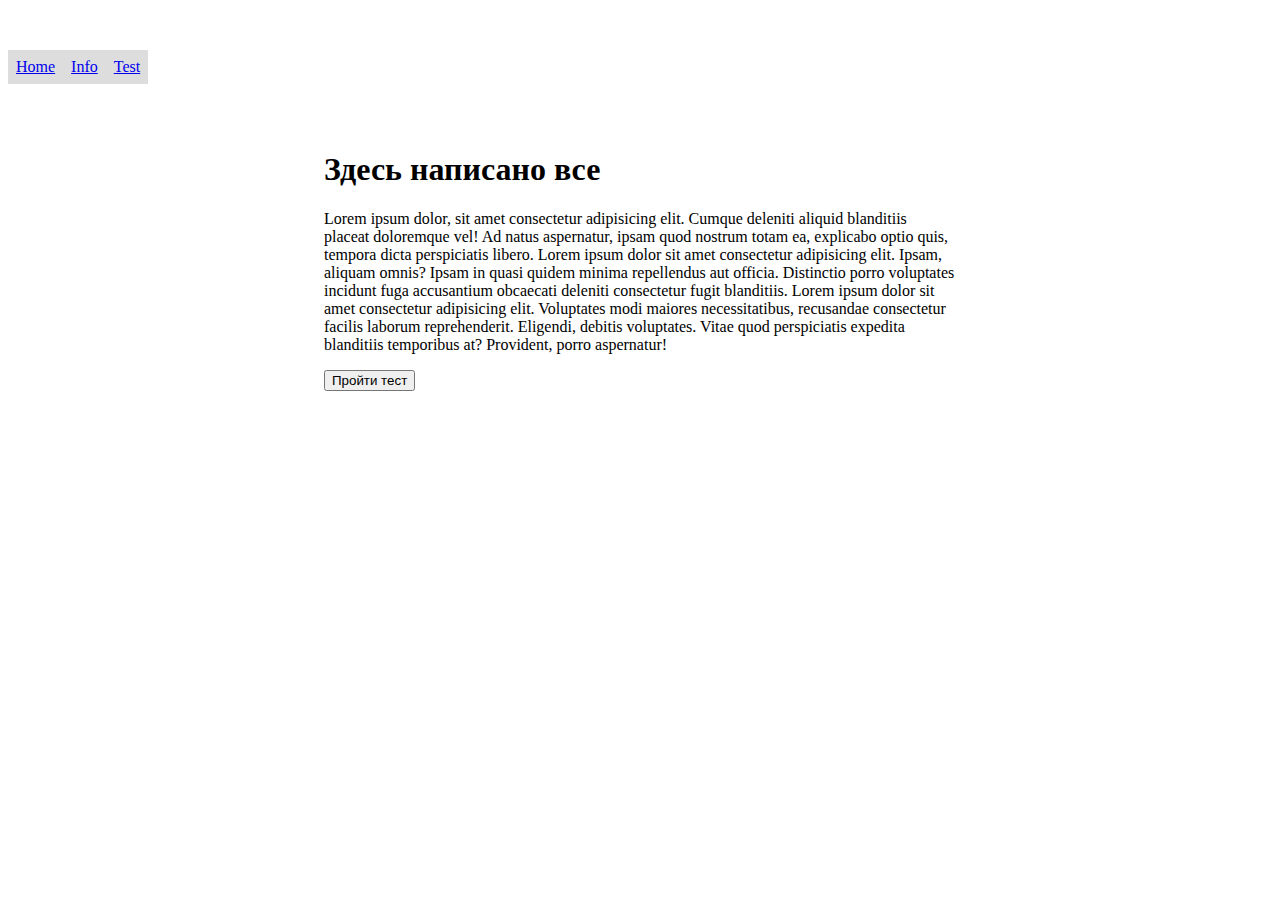
==== info.html @ b44cfed0 "changes" ====
<!DOCTYPE html>
<html lang="en">
<head>
    <meta charset="UTF-8">
    <meta http-equiv="X-UA-Compatible" content="IE=edge">
    <meta name="viewport" content="width=device-width, initial-scale=1.0">
    <script src="script.js"></script>
    <link rel="stylesheet" href="style.css">
    <title>Сети</title>
</head>
<body>
    <div class="navigation">
        <ul>
            <li><a href="index.html">Home</a></li>
            <li><a href="info.html">Info</a></li>
            <li><a href="test.html">Test</a></li>
        </ul>
    </div>
    <div class="container">
        <h1>Здесь написано все</h1>
        <p>Lorem ipsum dolor, sit amet consectetur adipisicing elit. Cumque deleniti aliquid blanditiis placeat doloremque vel! Ad natus aspernatur, ipsam quod nostrum totam ea, explicabo optio quis, tempora dicta perspiciatis libero. Lorem ipsum dolor sit amet consectetur adipisicing elit. Ipsam, aliquam omnis? Ipsam in quasi quidem minima repellendus aut officia. Distinctio porro voluptates incidunt fuga accusantium obcaecati deleniti consectetur fugit blanditiis. Lorem ipsum dolor sit amet consectetur adipisicing elit. Voluptates modi maiores necessitatibus, recusandae consectetur facilis laborum reprehenderit. Eligendi, debitis voluptates. Vitae quod perspiciatis expedita blanditiis temporibus at? Provident, porro aspernatur!</p>
        <input type="button" value="Пройти тест" onclick="location.href='test.html'">
    </div>
</body>
</html>
---- style.css ----
.navigation {
    display: block;
    justify-content: space-between;
    position: fixed;
    width: 100%;
    top:50px;
    text-align:center;
    padding:  20px auto;
}
.navigation ul {
    display: inline;
    height: 50%;
    position: relative;
    list-style-type: none;
    margin: 0;
    padding: 0;
    overflow: hidden;
    /*
    display: flex;
    justify-content: space-around;
    */
  }

.navigation ul p {
    display: inline;
}
  
.navigation ul input {
    display: inline;
}
.navigation li {
    float: left;
    
  }
  
.navigation li a {
    display: block;
    padding: 8px;
    background-color: #dddddd;
  }

.authorization{
    display: inline;
}


.container{
    display: block;
    width: 50%;
    /* overflow: hidden; */
    margin: 100px auto;
    padding: 30px 0px;  
}
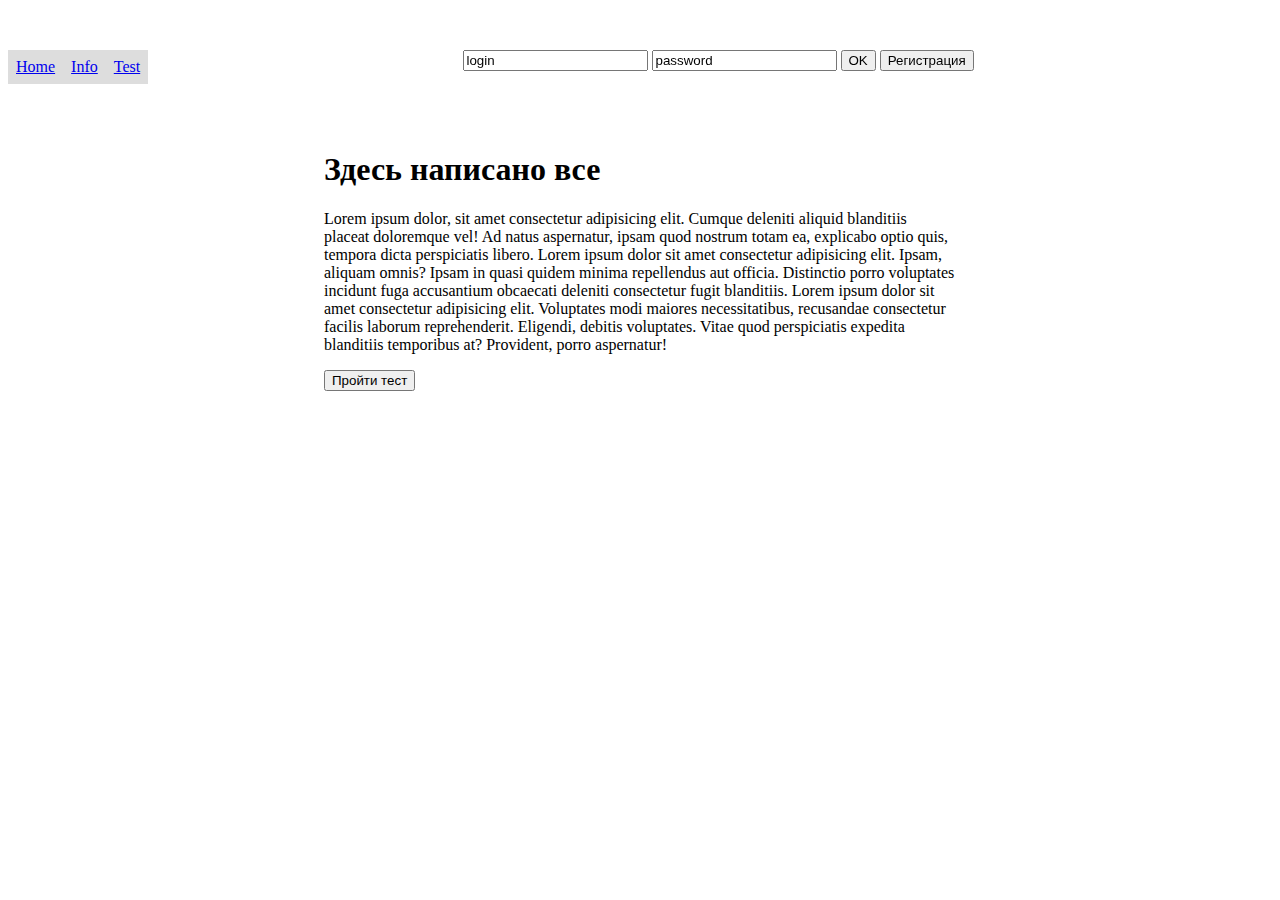
==== commit 8c578907: "smth" ====
--- a/info.html
+++ b/info.html
@@ -4,16 +4,22 @@
     <meta charset="UTF-8">
     <meta http-equiv="X-UA-Compatible" content="IE=edge">
     <meta name="viewport" content="width=device-width, initial-scale=1.0">
-    <script src="script.js"></script>
+    <script defer src="script.js"></script>
     <link rel="stylesheet" href="style.css">
     <title>Сети</title>
 </head>
 <body>
     <div class="navigation">
-        <ul>
+        <ul  class="bar">
             <li><a href="index.html">Home</a></li>
             <li><a href="info.html">Info</a></li>
             <li><a href="test.html">Test</a></li>
+        </ul>
+        <ul class="authorization">
+            <input type="text" value="login">
+            <input type="text" value="password">
+            <input type="button" value="OK">
+            <input type="button" value="Регистрация" onclick="location.href='registration.html'">
         </ul>
     </div>
     <div class="container">
--- a/style.css
+++ b/style.css
@@ -50,4 +50,12 @@
     /* overflow: hidden; */
     margin: 100px auto;
     padding: 30px 0px;  
+}
+
+.questionContainer radio{
+    display: block;
+}
+
+.resultContainer {
+    text-align: center;
 }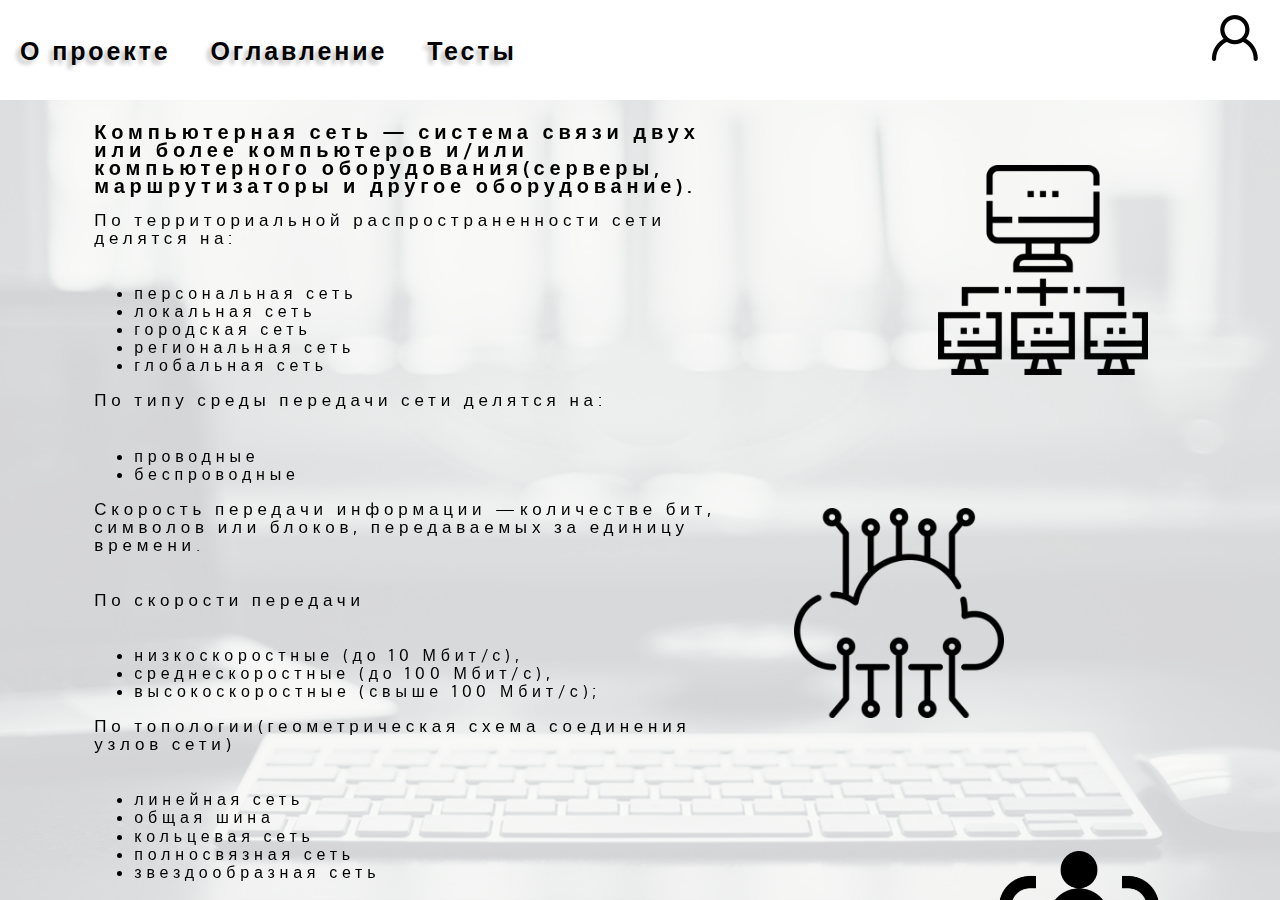
==== commit aa652c46: "Massive upd" ====
--- a/info.html
+++ b/info.html
@@ -4,28 +4,86 @@
     <meta charset="UTF-8">
     <meta http-equiv="X-UA-Compatible" content="IE=edge">
     <meta name="viewport" content="width=device-width, initial-scale=1.0">
-    <script defer src="script.js"></script>
+    <script src="script.js"></script>
     <link rel="stylesheet" href="style.css">
-    <title>Сети</title>
+    <link rel="preconnect" href="https://fonts.googleapis.com">
+    <link rel="preconnect" href="https://fonts.gstatic.com" crossorigin>
+    <link href="https://fonts.googleapis.com/css2?family=Oxygen:wght@300&display=swap" rel="stylesheet">
+    <title>Document</title>
 </head>
 <body>
-    <div class="navigation">
-        <ul  class="bar">
-            <li><a href="index.html">Home</a></li>
-            <li><a href="info.html">Info</a></li>
-            <li><a href="test.html">Test</a></li>
-        </ul>
-        <ul class="authorization">
-            <input type="text" value="login">
-            <input type="text" value="password">
-            <input type="button" value="OK">
-            <input type="button" value="Регистрация" onclick="location.href='registration.html'">
-        </ul>
+
+    <div class="header">
+        <p onclick="location.href = 'index.html';">О проекте</p>
+        <div class="dropdown">
+            <p onclick="myFunction()" class="dropbtn">Оглавление</p>
+            <div id="myDropdown" class="dropdown-content">
+              <a href="lan.html">Локальные сети</a>
+              <a href="wan.html">Глоабльные сети</a>
+              <a href="create.html">Создание сети</a>
+              <a href="connect.html">Обеспечение</a>
+              <a href="send.html">Передача данных</a>
+              <a href="ip.html">Адрес</a>
+            </div>
+          </div>
+        <p onclick="location.href = 'end.html';">Тесты</p>
+        <img src="res/iconPerson.png" alt="icon of person">
     </div>
-    <div class="container">
-        <h1>Здесь написано все</h1>
-        <p>Lorem ipsum dolor, sit amet consectetur adipisicing elit. Cumque deleniti aliquid blanditiis placeat doloremque vel! Ad natus aspernatur, ipsam quod nostrum totam ea, explicabo optio quis, tempora dicta perspiciatis libero. Lorem ipsum dolor sit amet consectetur adipisicing elit. Ipsam, aliquam omnis? Ipsam in quasi quidem minima repellendus aut officia. Distinctio porro voluptates incidunt fuga accusantium obcaecati deleniti consectetur fugit blanditiis. Lorem ipsum dolor sit amet consectetur adipisicing elit. Voluptates modi maiores necessitatibus, recusandae consectetur facilis laborum reprehenderit. Eligendi, debitis voluptates. Vitae quod perspiciatis expedita blanditiis temporibus at? Provident, porro aspernatur!</p>
-        <input type="button" value="Пройти тест" onclick="location.href='test.html'">
+
+
+    <div class="content blur">
+        <div class="twoColumns" id="info">
+            <div class="content_txt left moveLeft-50 align_start">
+                <h2>Компьютерная сеть — система связи двух или более компьютеров и/или компьютерного оборудования(серверы, маршрутизаторы и другое оборудование).</h2>
+                <p>По территориальной распространенности сети делятся на:</p>
+                <ul>
+                    <li>персональная сеть</li>
+                    <li>локальная сеть</li>
+                    <li>городская сеть</li>
+                    <li>региональная сеть</li>
+                    <li>глобальная сеть</li>
+                </ul>
+                <p>По типу среды передачи сети делятся на:</p>
+                <ul>
+                    <li>проводные</li>
+                    <li>беспроводные</li>
+                </ul>
+                <p>Скорость передачи информации —количестве бит, символов или блоков, передаваемых за единицу времени.</p>
+                <p>По скорости передачи</p>
+                <ul>
+                    <li>низкоскоростные (до 10 Мбит/с),</li>
+                    <li>среднескоростные (до 100 Мбит/с),</li>
+                    <li>высокоскоростные (свыше 100 Мбит/с);</li>
+                </ul>
+                <p>По топологии(геометрическая схема соединения узлов сети)</p>
+                <ul>
+                    <li>линейная сеть</li>
+                    <li>общая шина</li>
+                    <li>кольцевая сеть</li>
+                    <li>полносвязная сеть</li>
+                    <li>звездообразная сеть</li>
+                </ul>
+                <p>По организации взаимодействия компьютеров</p>
+                <ul>
+                    <li>одноранговая сеть</li>
+                    <li>клиент- серверная сеть</li>
+                </ul>
+                <p>По методам коммутации</p>
+                <ul>
+                    <li>коммутация каналов</li>
+                    <li>коммутация пакетов</li>
+                </ul>
+            </div>
+            <div class="content_pic">
+                <img src="res/info/img1@2x.png" alt="сеть компьютеров">
+                <img src="res/info/img2@2x.png" alt="провода">
+                <img src="res/info/img3@2x.png" alt="группа пользователей">
+            </div>
+        </div>
+        <img id="arrow" src="res/arrow@2x.png" alt="down arrow" onclick="location.href = 'lan.html';">
     </div>
+
+
+    <div class="footer"></div>
 </body>
 </html>--- a/style.css
+++ b/style.css
@@ -1,61 +1,327 @@
-.navigation {
-    display: block;
-    justify-content: space-between;
-    position: fixed;
+:root {
+    --black: 
+  rgba(0, 0, 0, 1);
+    --romance: 
+  rgba(255, 165, 165, 1);
+    --white: 
+  rgba(255, 255, 255, 1);
+    --blackOutline:
+  rgba(0, 0, 0, 0.356);
+    --gray:
+  rgba(143, 143, 143, 1);
+
+
+    --font-size-s: 15px;
+    --font-size-m: 18px;
+    --font-size-l: 25px;
+  
+    --font-family-oxygen: 'Oxygen', sans-serif;
+  }
+
+  body {
+    position: absolute;
+    margin: 0;
     width: 100%;
-    top:50px;
-    text-align:center;
-    padding:  20px auto;
-}
-.navigation ul {
-    display: inline;
-    height: 50%;
-    position: relative;
-    list-style-type: none;
-    margin: 0;
-    padding: 0;
-    overflow: hidden;
-    /*
-    display: flex;
-    justify-content: space-around;
-    */
-  }
-
-.navigation ul p {
-    display: inline;
-}
-  
-.navigation ul input {
-    display: inline;
-}
-.navigation li {
-    float: left;
-    
-  }
-  
-.navigation li a {
-    display: block;
-    padding: 8px;
-    background-color: #dddddd;
-  }
-
-.authorization{
-    display: inline;
-}
-
-
-.container{
-    display: block;
-    width: 50%;
-    /* overflow: hidden; */
-    margin: 100px auto;
-    padding: 30px 0px;  
-}
-
-.questionContainer radio{
-    display: block;
-}
-
-.resultContainer {
-    text-align: center;
-}+    height: 100%;
+}
+
+.header {
+  justify-content: start;
+  position: fixed;
+  top: 0;
+  left: 0;
+  background: var(--white);
+  width: 100%;
+  height: 100px;
+  display: flex;
+  align-items: center;
+  cursor: pointer;
+  z-index: 50;
+}
+
+.header p{
+  display: inline;
+  margin: 0px 20px;
+  font-family: var(--font-family-oxygen);
+  font-style: normal;
+  font-weight: bold;
+  font-size: 25px;
+  letter-spacing: 0.115em;
+  color: var(--black);
+  text-shadow: -4px 4px 4px rgba(0, 0, 0, 0.25);
+  padding: 0;
+}
+
+.header img {
+  position: absolute;
+  right: 20px;
+  top: 13px;
+  height: 50px;
+  width: auto;
+}
+
+.content {
+  position: fixed;
+  top: 100px;
+  bottom: 0;
+  left: 0;
+  right: 0;
+  overflow-y: scroll;
+  background: url(res/background@1x.jpg) no-repeat;
+  background-size: 100% 100%;
+  text-align: center;
+
+  font-family: var(--font-family-oxygen);
+  font-style: normal;
+  line-height: 113.27%;
+  letter-spacing: 0.3em;
+  z-index: 0;
+}
+
+.blur {
+  background: url(res/background-6@1x.png) no-repeat;
+  background-size: 100% 100%;
+}
+
+.content h1 {
+  display: inline-block;
+  width: 1100px;
+font-weight: bold;
+font-size: 96px;
+text-shadow: -2px -1px 0 var(--blackOutline), 2px -1px 0 var(--blackOutline), -2px 1px 0 var(--blackOutline), 2px 1px 0 var(--blackOutline);
+text-align: center;
+color: var(--white);
+}
+
+.content #grey_title {
+
+  font-weight: bold;
+  font-size: 64px;
+  text-align: center;
+  color: var(--gray);
+  line-height:90%;
+  margin-left: 2%;
+}
+
+.content #arrow {
+  bottom: 10px;
+  cursor: pointer;
+}
+.content_pic {
+  width: 300px;
+  right: 0;
+  top: 100px;
+}
+
+.content_pic img {
+  height: 210px;
+  width: auto;
+  padding: 20px;
+  margin: 15% 0;
+}
+.content_pic img:nth-child(1) {
+  position: relative;
+  right: 2%;
+}
+.content_pic img:nth-child(2) {
+  position: relative;
+  right: 50%;
+}
+.content_pic img:nth-child(3) {
+  position: relative;
+  right: -10%;
+}
+
+.content_txt {
+  width: 654px;
+  padding-top: 5px;
+  color: var(--black);
+  margin-bottom: 10px;
+}
+.content_txt p{
+  padding-bottom: 20px;
+}
+.content_txt.left{
+  position: relative;
+  left: 1%;
+}
+.content_txt.right{
+  position: relative;
+  margin-left: 50px; 
+  right: 0;
+}
+
+.content_txt.align_start{
+  text-align: start;
+}
+
+.content_txt h2 {
+font-weight: bold;
+font-size: 20px;
+}
+
+.content_txt p {
+  font-family: var(--font-family-oxygen);
+  font-style: normal;
+  font-size: 17px;
+}
+
+.twoColumns {
+  justify-content: space-around;
+  display: flex;
+}
+
+.twoColumnsEvenly {
+  justify-content: space-evenly;
+  display: flex;
+  margin: 0;
+}
+
+.twoColumns#description p {
+  display: inline-block;
+  width: 400px;
+  margin: 60px 30px 80px;
+  font-weight: bold;
+  font-size: 24px;
+  text-align: center;
+  color: var(--white);
+  line-height: 100%;
+  text-shadow: -2px -1px 0 var(--blackOutline), 2px -1px 0 var(--blackOutline), -2px 1px 0 var(--blackOutline), 2px 1px 0 var(--blackOutline);
+}
+.twoColumnsEvenly#start {
+  align-items: center;
+  line-height: 200%;
+}
+.twoColumnsEvenly#start h2 {
+  display: inline-block;
+  margin: 40px 10px;
+  font-weight: bold;
+  font-size: 48px;
+  text-align: center;
+  color: var(--white);
+  text-shadow: -2px -1px 0 var(--blackOutline), 2px -1px 0 var(--blackOutline), -2px 1px 0 var(--blackOutline), 2px 1px 0 var(--blackOutline);
+}
+
+.twoColumnsEvenly#start p {
+  display: inline-block;
+  margin: 30px;
+  font-weight: bold;
+  font-size: 48px;
+  text-align: center;
+  color: var(--romance);
+  text-shadow: -2px -1px 0 var(--blackOutline), 2px -1px 0 var(--blackOutline), -2px 1px 0 var(--blackOutline), 2px 1px 0 var(--blackOutline);
+}
+#wan div:nth-child(1){
+  margin-left: 5%;
+}
+#wan img {
+  width: 200px;
+  height: auto;
+  display: inline-block;
+  padding: 0 20px;
+}
+#wan p:nth-child(2) {
+  /*margin-left: 300px; как центрирова один под другим элементы?*/
+}
+
+#create img{
+  width: 300px;
+  height: auto;
+  margin: 0 5% 0 0;
+}
+
+#connect img {
+  width: 600px;
+  height: auto;
+}
+
+#send p{
+  max-width: 30%;
+}
+#send ul {
+  width: 450px;
+  text-align: start;
+}
+#send p:nth-child(2){
+  margin-left: 3%;
+  margin-right: 3%;
+}
+
+#ip {
+  align-items: flex-end;
+}
+#ip p {
+  margin-bottom: 10%;
+}
+
+#end h2 {
+  line-height: 100%;
+  margin: 40px 30px;
+  font-weight: bold;
+  font-size: 48px;
+  text-align: center;
+  color: var(--white);
+  text-shadow: -2px -1px 0 var(--blackOutline), 2px -1px 0 var(--blackOutline), -2px 1px 0 var(--blackOutline), 2px 1px 0 var(--blackOutline);
+}
+
+.moveLeft-50 {
+  left: -50px;
+}
+
+.make_wider {
+  width: calc(100% + 50px);
+}
+
+.make_tighter {
+  width: calc(100% - 50px);
+}
+
+.align_center {
+  display: flex;
+  align-items: center;
+}
+
+/* спизженный дроп меню  */
+.dropbtn {
+  color: white;
+  padding: 16px;
+  font-size: 16px;
+  border: none;
+  cursor: pointer;
+}
+
+/* Кнопка выпадающего меню при наведении и фокусировке */
+.dropbtn:hover, .dropbtn:focus {
+  background-color: var(--gray);
+}
+
+/* Контейнер <div> - необходим для размещения выпадающего содержимого */
+.dropdown {
+  position: relative;
+  display: inline-block;
+  z-index: 50;
+}
+
+/* Выпадающее содержимое (скрыто по умолчанию) */
+.dropdown-content {
+  display: none;
+  position: absolute;
+  background-color: #f1f1f1;
+  min-width: 160px;
+  box-shadow: 0px 8px 16px 0px rgba(0,0,0,0.2);
+  z-index: 50;
+}
+
+/* Ссылки внутри выпадающего списка */
+.dropdown-content a {
+  color: black;
+  padding: 12px 16px;
+  text-decoration: none;
+  display: block;
+}
+
+/* Изменение цвета выпадающих ссылок при наведении курсора */
+.dropdown-content a:hover {background-color: #ddd}
+
+/* Показать выпадающее меню (используйте JS, чтобы добавить этот класс .dropdown-content содержимого, когда пользователь нажимает на кнопку выпадающего списка) */
+.show {display:block;}